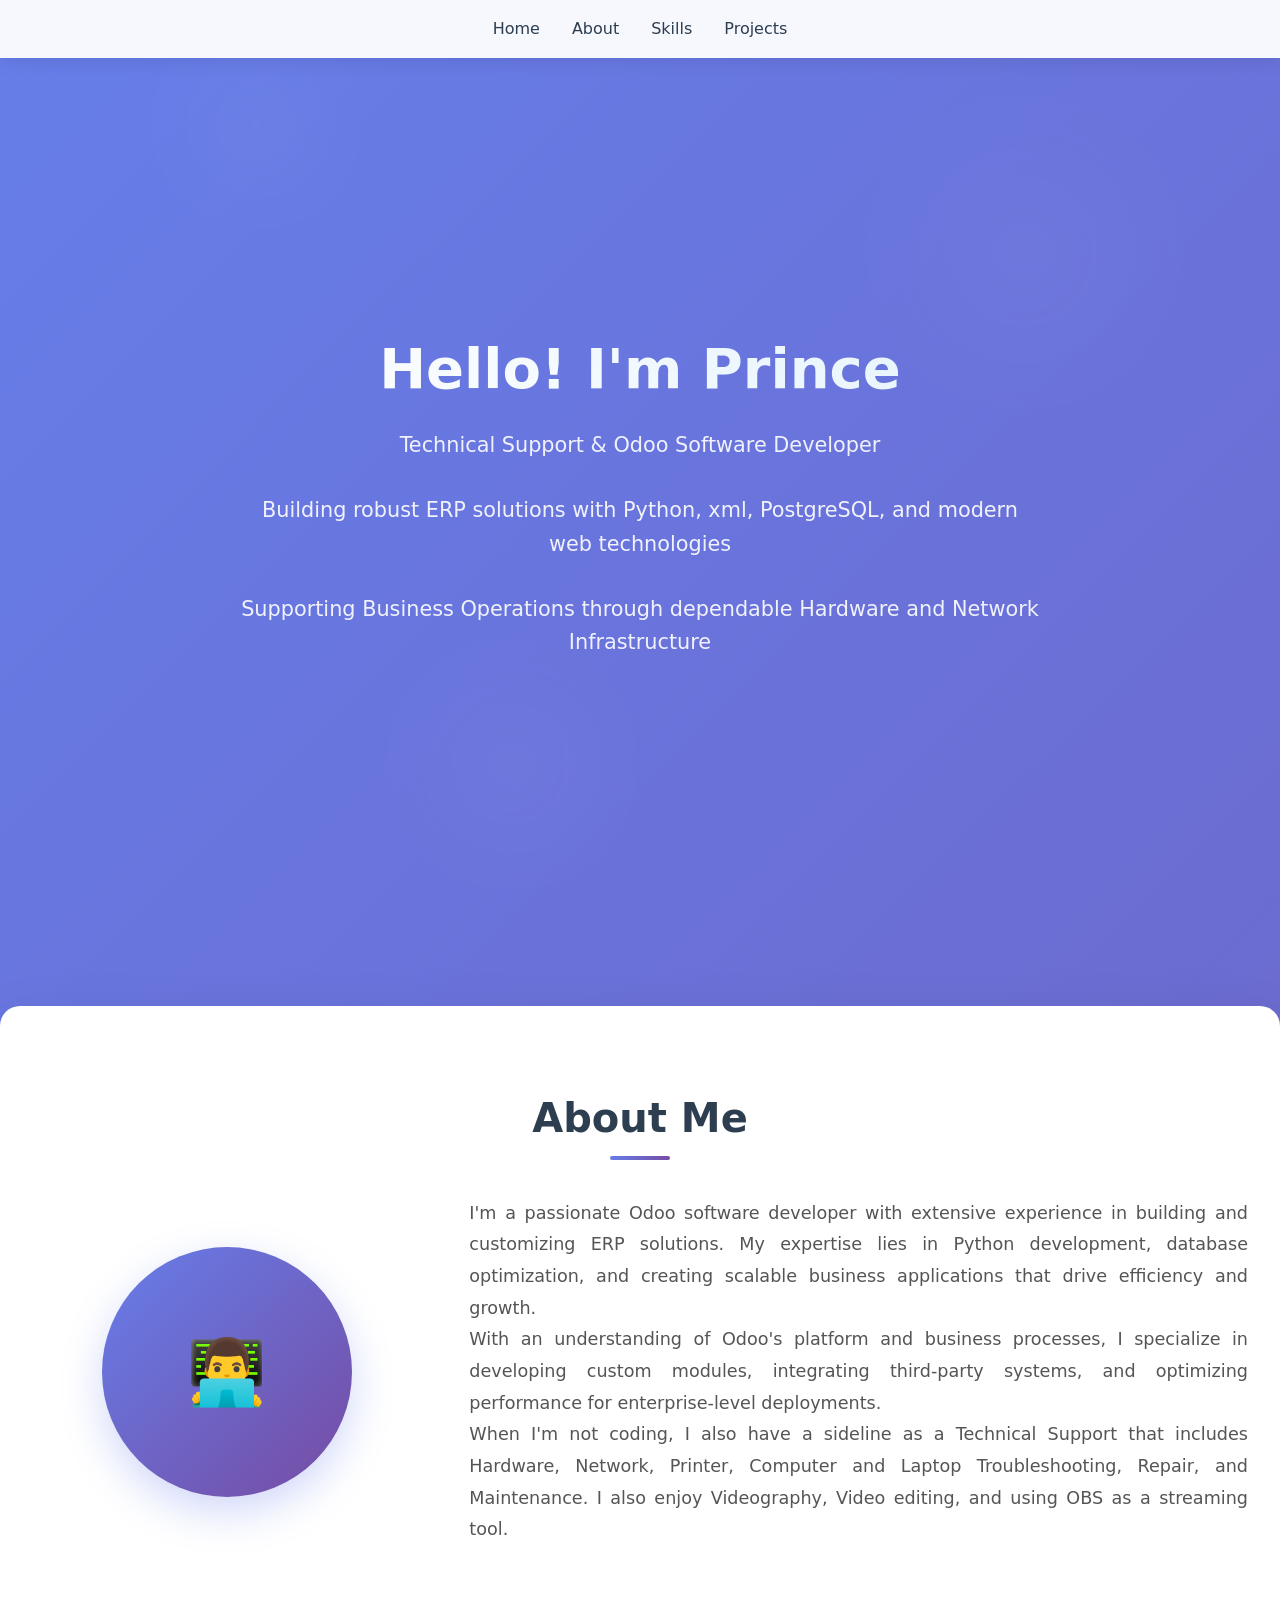
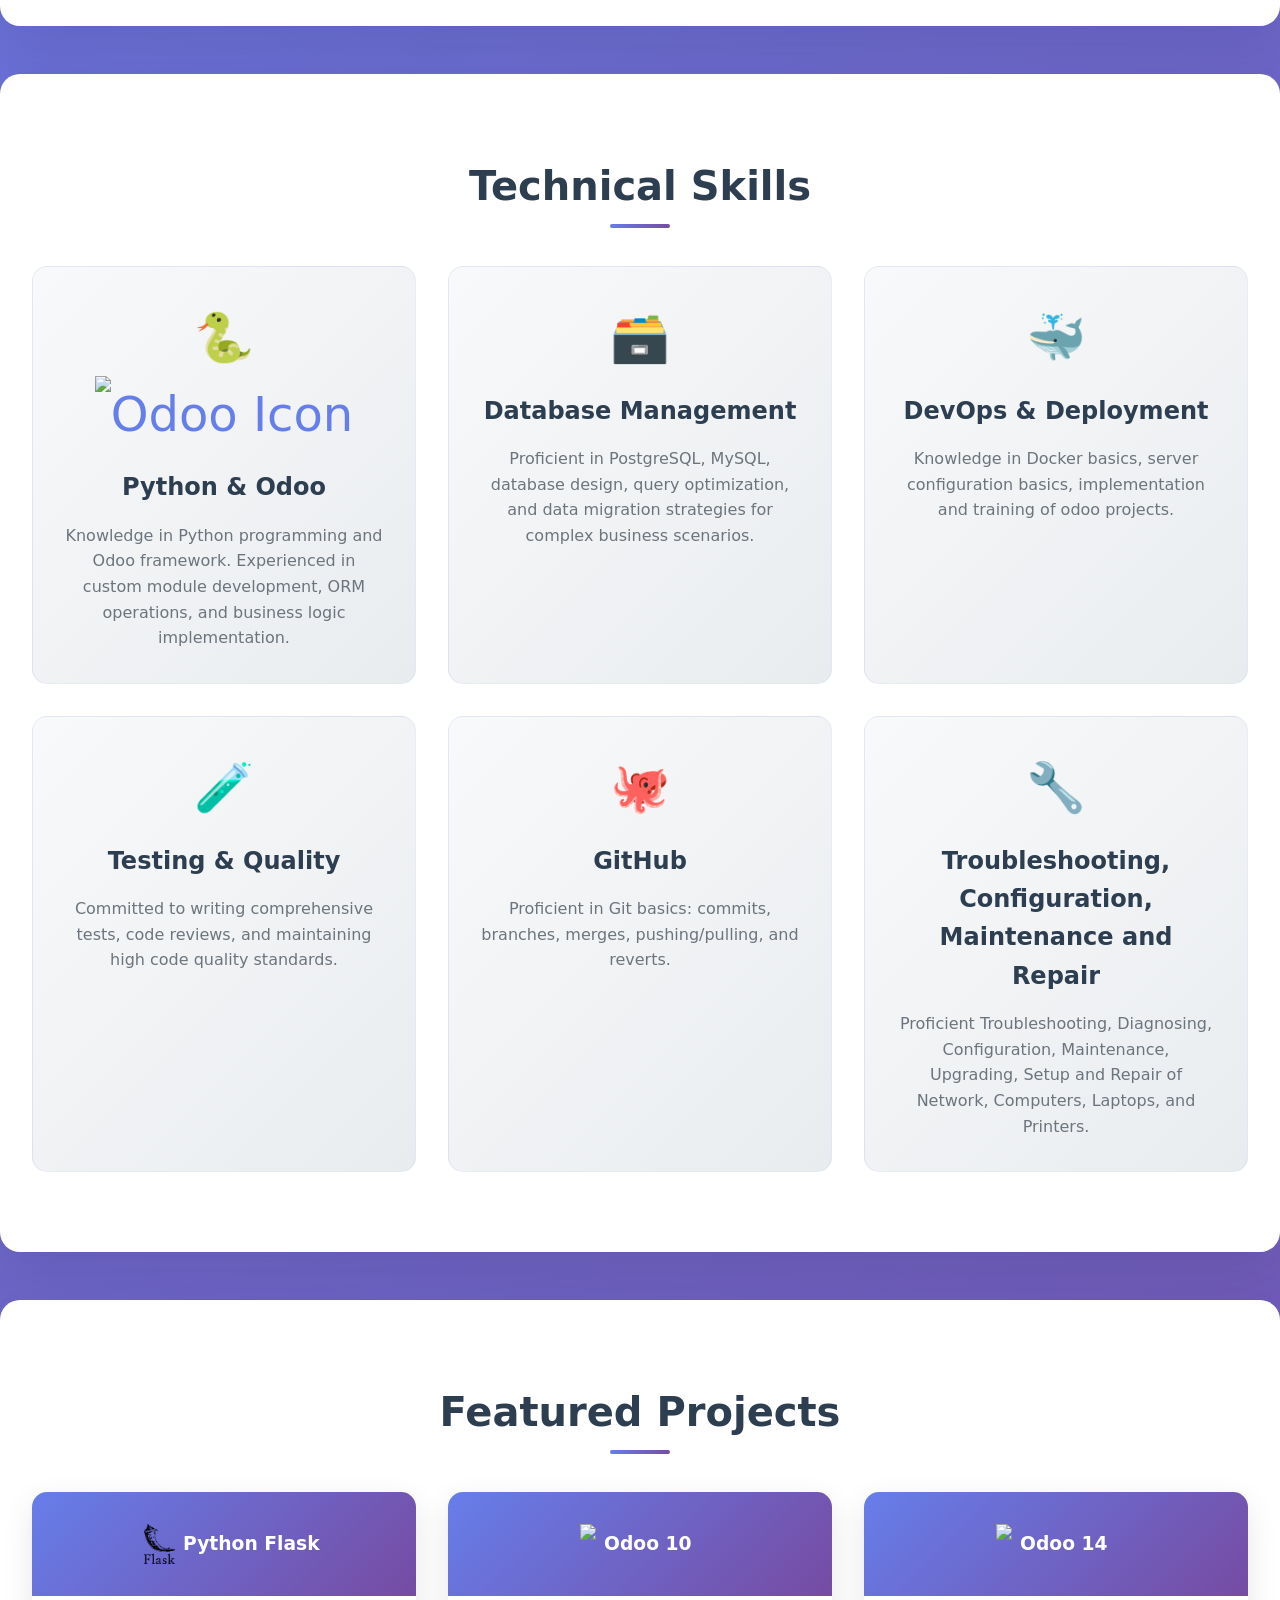
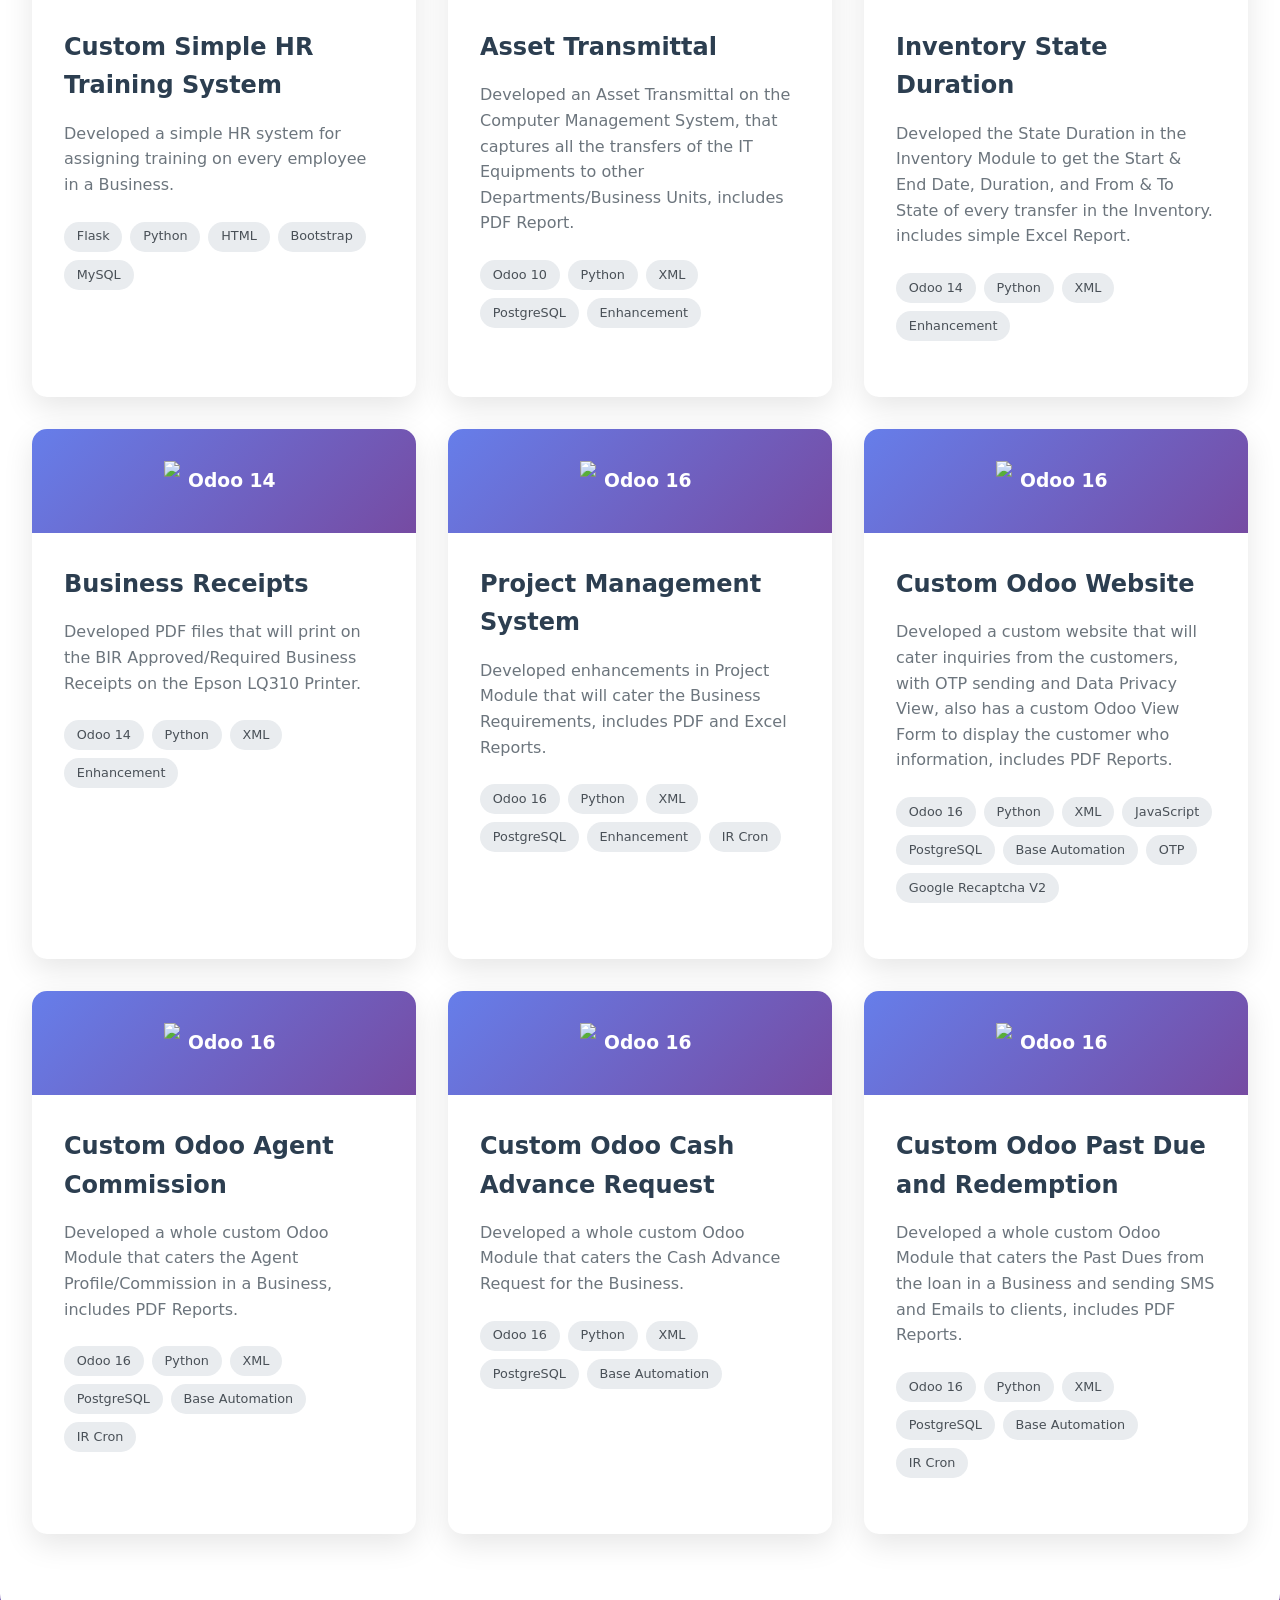
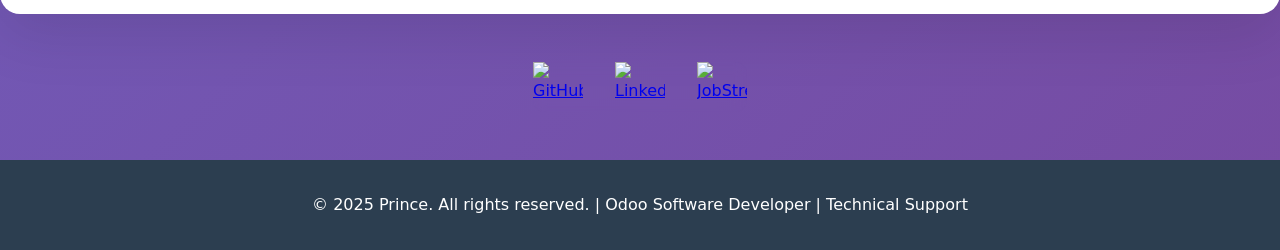
==== views/MyMainUI.html @ bfc5b18b "first UI of Portfolio" ====
<!DOCTYPE html>
<html lang="en">

<head>
    <meta charset="UTF-8">
    <meta name="viewport" content="width=device-width, initial-scale=1.0">
    <title>Portfolio</title>
    <link rel="stylesheet" href="../static/css/styles.css">
</head>

<body>
    <!-- Navigation -->
    <nav>
        <ul>
            <li><a href="#home">Home</a></li>
            <li><a href="#about">About</a></li>
            <li><a href="#skills">Skills</a></li>
            <li><a href="#projects">Projects</a></li>
            <!-- <li><a href="#contact">Contact</a></li> -->
        </ul>
    </nav>

    <!-- Hero Section -->
    <section id="home" class="hero">
        <div class="hero-content">
            <h1>Hello! I'm Prince</h1>
            <p>Technical Support & Odoo Software Developer</p>
            <p>Building robust ERP solutions with Python, xml, PostgreSQL, and modern web technologies</p>
            <p>Supporting Business Operations through dependable Hardware and Network Infrastructure</p>
            <!-- <a href="#contact" class="cta-button">Get In Touch</a> -->
        </div>
    </section>

    <!-- About Section -->
    <section id="about" class="section section-white animate-on-scroll">
        <h2>About Me</h2>
        <div class="about-content">
            <div class="about-image">
                <div class="about-placeholder">👨‍💻</div>
            </div>
            <div class="about-text">
                <p style="text-align: justify;">
                    I'm a passionate Odoo software developer with extensive experience in building and customizing ERP
                    solutions. My expertise lies in Python development, database optimization, and creating scalable
                    business applications that drive efficiency and growth.
                </p>
                <p style="text-align: justify;">
                    With an understanding of Odoo's platform and business processes, I specialize in developing
                    custom modules, integrating third-party systems, and optimizing performance for enterprise-level
                    deployments.
                </p>
                <p style="text-align: justify;">
                    When I'm not coding, I also have a sideline as a Technical Support that includes Hardware, Network,
                    Printer, Computer and Laptop Troubleshooting, Repair, and Maintenance. I also enjoy Videography,
                    Video editing, and using OBS as a streaming tool.
                </p>
            </div>
        </div>
    </section>

    <!-- Skills Section -->
    <section id="skills" class="section section-white animate-on-scroll">
        <h2>Technical Skills</h2>
        <div class="skills-grid">
            <div class="skill-card">
                <div class="skill-icon">🐍 <img src="https://www.odoo.com/web/image/website/1/favicon/Odoo"
                        alt="Odoo Icon" style="height:50px;" /></div>
                <h3>Python & Odoo</h3>
                <p>Knowledge in Python programming and Odoo framework. Experienced in custom module development, ORM
                    operations, and business logic implementation.</p>
            </div>
            <div class="skill-card">
                <div class="skill-icon">🗃️</div>
                <h3>Database Management</h3>
                <p>Proficient in PostgreSQL, MySQL, database design, query optimization, and data migration strategies for
                    complex business scenarios.</p>
            </div>
            <div class="skill-card">
                <div class="skill-icon">🐳</div>
                <h3>DevOps & Deployment</h3>
                <p>Knowledge in Docker basics, server configuration basics, implementation and training of odoo
                    projects.
                </p>
            </div>
            <div class="skill-card">
                <div class="skill-icon">🧪</div>
                <h3>Testing & Quality</h3>
                <p>Committed to writing comprehensive tests, code reviews, and maintaining high code quality standards.
                </p>
            </div>
            <div class="skill-card">
                <div class="skill-icon">🐙</div>
                <h3>GitHub</h3>
                <p>Proficient in Git basics: commits, branches, merges, pushing/pulling, and reverts.
                </p>
            </div>
            <div class="skill-card">
                <div class="skill-icon">🔧</div>
                <h3>Troubleshooting, Configuration, Maintenance and Repair</h3>
                <p>Proficient Troubleshooting, Diagnosing, Configuration, Maintenance, Upgrading, Setup and Repair of Network,
                    Computers, Laptops, and Printers.
                </p>
            </div>
        </div>
    </section>

    <!-- Projects Section -->
    <section id="projects" class="section section-white animate-on-scroll">
        <h2>Featured Projects</h2>
        <div class="projects-grid">
            <div class="project-card">
                <div class="project-header">
                    <h3 style="display:flex; align-items:center; gap:8px;">
                        <img src="../static/src/img/flask-logo.png" style="height:40px;margin-left:80px" />
                        Python Flask
                    </h3>
                </div>
                <div class="project-content">
                    <h3>Custom Simple HR Training System</h3>
                    <p>Developed a simple HR system for assigning training on every employee in a Business.</p>
                    <div class="tech-stack">
                        <span class="tech-tag">Flask</span>
                        <span class="tech-tag">Python</span>
                        <span class="tech-tag">HTML</span>
                        <span class="tech-tag">Bootstrap</span>
                        <span class="tech-tag">MySQL</span>
                    </div>
                </div>
            </div>

            <div class="project-card">
                <div class="project-header">
                    <h3 style="display:flex; align-items:center; gap:8px;">
                        <img src="https://www.odoo.com/web/image/website/1/favicon/Odoo"
                            style="height:40px;margin-left:100px" />
                        Odoo 10
                    </h3>
                </div>
                <div class="project-content">
                    <h3>Asset Transmittal</h3>
                    <p>Developed an Asset Transmittal on the Computer Management System, that captures all the transfers
                        of the IT Equipments to other Departments/Business Units, includes PDF Report.</p>
                    <div class="tech-stack">
                        <span class="tech-tag">Odoo 10</span>
                        <span class="tech-tag">Python</span>
                        <span class="tech-tag">XML</span>
                        <span class="tech-tag">PostgreSQL</span>
                        <span class="tech-tag">Enhancement</span>
                    </div>
                </div>
            </div>

            <div class="project-card">
                <div class="project-header">
                    <h3 style="display:flex; align-items:center; gap:8px;">
                        <img src="https://www.odoo.com/web/image/website/1/favicon/Odoo"
                            style="height:40px;margin-left:100px" />
                        Odoo 14
                    </h3>
                </div>
                <div class="project-content">
                    <h3>Inventory State Duration</h3>
                    <p>Developed the State Duration in the Inventory Module to get the Start & End Date, Duration, and
                        From
                        & To State of every transfer in the Inventory. includes simple Excel Report.</p>
                    <div class="tech-stack">
                        <span class="tech-tag">Odoo 14</span>
                        <span class="tech-tag">Python</span>
                        <span class="tech-tag">XML</span>
                        <span class="tech-tag">Enhancement</span>
                    </div>
                </div>
            </div>
            <div class="project-card">
                <div class="project-header">
                    <h3 style="display:flex; align-items:center; gap:8px;">
                        <img src="https://www.odoo.com/web/image/website/1/favicon/Odoo"
                            style="height:40px;margin-left:100px" />
                        Odoo 14
                    </h3>
                </div>
                <div class="project-content">
                    <h3>Business Receipts</h3>
                    <p>Developed PDF files that will print on the BIR Approved/Required Business Receipts on the Epson
                        LQ310 Printer. </p>
                    <div class="tech-stack">
                        <span class="tech-tag">Odoo 14</span>
                        <span class="tech-tag">Python</span>
                        <span class="tech-tag">XML</span>
                        <span class="tech-tag">Enhancement</span>
                    </div>
                </div>
            </div>

            <div class="project-card">
                <div class="project-header">
                    <h3 style="display:flex; align-items:center; gap:8px;">
                        <img src="https://www.odoo.com/web/image/website/1/favicon/Odoo"
                            style="height:40px;margin-left:100px" />
                        Odoo 16
                    </h3>
                </div>
                <div class="project-content">
                    <h3>Project Management System</h3>
                    <p>Developed enhancements in Project Module that will cater the Business Requirements, includes PDF
                        and Excel Reports.</p>
                    <div class="tech-stack">
                        <span class="tech-tag">Odoo 16</span>
                        <span class="tech-tag">Python</span>
                        <span class="tech-tag">XML</span>
                        <span class="tech-tag">PostgreSQL</span>
                        <span class="tech-tag">Enhancement</span>
                        <span class="tech-tag">IR Cron</span>
                    </div>
                </div>
            </div>

            <div class="project-card">
                <div class="project-header">
                    <h3 style="display:flex; align-items:center; gap:8px;">
                        <img src="https://www.odoo.com/web/image/website/1/favicon/Odoo"
                            style="height:40px;margin-left:100px" />
                        Odoo 16
                    </h3>
                </div>
                <div class="project-content">
                    <h3>Custom Odoo Website</h3>
                    <p>Developed a custom website that will cater inquiries from the customers, with OTP sending and
                        Data Privacy View, also has a custom Odoo View Form to display the customer who information,
                        includes PDF Reports.</p>
                    <div class="tech-stack">
                        <span class="tech-tag">Odoo 16</span>
                        <span class="tech-tag">Python</span>
                        <span class="tech-tag">XML</span>
                        <span class="tech-tag">JavaScript</span>
                        <span class="tech-tag">PostgreSQL</span>
                        <span class="tech-tag">Base Automation</span>
                        <span class="tech-tag">OTP</span>
                        <span class="tech-tag">Google Recaptcha V2</span>
                    </div>
                </div>
            </div>

            <div class="project-card">
                <div class="project-header">
                    <h3 style="display:flex; align-items:center; gap:8px;">
                        <img src="https://www.odoo.com/web/image/website/1/favicon/Odoo"
                            style="height:40px;margin-left:100px" />
                        Odoo 16
                    </h3>
                </div>
                <div class="project-content">
                    <h3>Custom Odoo Agent Commission</h3>
                    <p>Developed a whole custom Odoo Module that caters the Agent Profile/Commission in a Business,
                        includes PDF Reports.</p>
                    <div class="tech-stack">
                        <span class="tech-tag">Odoo 16</span>
                        <span class="tech-tag">Python</span>
                        <span class="tech-tag">XML</span>
                        <span class="tech-tag">PostgreSQL</span>
                        <span class="tech-tag">Base Automation</span>
                        <span class="tech-tag">IR Cron</span>
                    </div>
                </div>
            </div>

            <div class="project-card">
                <div class="project-header">
                    <h3 style="display:flex; align-items:center; gap:8px;">
                        <img src="https://www.odoo.com/web/image/website/1/favicon/Odoo"
                            style="height:40px;margin-left:100px" />
                        Odoo 16
                    </h3>
                </div>
                <div class="project-content">
                    <h3>Custom Odoo Cash Advance Request</h3>
                    <p>Developed a whole custom Odoo Module that caters the Cash Advance Request for the Business.</p>
                    <div class="tech-stack">
                        <span class="tech-tag">Odoo 16</span>
                        <span class="tech-tag">Python</span>
                        <span class="tech-tag">XML</span>
                        <span class="tech-tag">PostgreSQL</span>
                        <span class="tech-tag">Base Automation</span>
                    </div>
                </div>
            </div>

            <div class="project-card">
                <div class="project-header">
                    <h3 style="display:flex; align-items:center; gap:8px;">
                        <img src="https://www.odoo.com/web/image/website/1/favicon/Odoo"
                            style="height:40px;margin-left:100px" />
                        Odoo 16
                    </h3>
                </div>
                <div class="project-content">
                    <h3>Custom Odoo Past Due and Redemption</h3>
                    <p>Developed a whole custom Odoo Module that caters the Past Dues from the loan in a Business and
                        sending SMS and Emails to clients, includes PDF Reports.</p>
                    <div class="tech-stack">
                        <span class="tech-tag">Odoo 16</span>
                        <span class="tech-tag">Python</span>
                        <span class="tech-tag">XML</span>
                        <span class="tech-tag">PostgreSQL</span>
                        <span class="tech-tag">Base Automation</span>
                        <span class="tech-tag">IR Cron</span>
                    </div>
                </div>
            </div>

        </div>
    </section>

    <section id="Socials">
        <div class="social-links">
            <a href="https://github.com/EazerPrince" target="_blank" aria-label="GitHub">
                <img src="https://cdn.jsdelivr.net/gh/devicons/devicon/icons/github/github-original.svg" alt="GitHub">
            </a>

            <a href="https://www.linkedin.com/in/eazer-prince-f-3436781aa/" target="_blank" aria-label="LinkedIn">
                <img src="https://cdn.jsdelivr.net/gh/devicons/devicon/icons/linkedin/linkedin-original.svg"
                    alt="LinkedIn">
            </a>
            <a href="https://ph.jobstreet.com/profiles/eazerprince-firmalino-fpH9LZdsfr" target="_blank" aria-label="JobStreet">
                <img src="https://cdn-1.webcatalog.io/catalog/jobstreet/jobstreet-icon-filled-256.webp?v=1714774884563" alt="JobStreet">
            </a>
        </div>

    </section>

    <!-- Footer -->
    <footer>
        <p>&copy; 2025 Prince. All rights reserved. | Odoo Software Developer | Technical Support</p>
    </footer>
    <script src="../static/js/script.js"></script>
</body>

</html>
---- static/css/styles.css ----
* {
    margin: 0;
    padding: 0;
    box-sizing: border-box;
}

body {
    font-family: 'Inter', system-ui, -apple-system, sans-serif;
    line-height: 1.6;
    color: #2c3e50;
    background: linear-gradient(135deg, #667eea 0%, #764ba2 100%);
    min-height: 100vh;
}

/* Navigation */
nav {
    position: sticky;
    top: 0;
    width: 100%;
    background: rgba(255, 255, 255, 0.95);
    backdrop-filter: blur(10px);
    z-index: 1000;
    padding: 1rem 0;
    box-shadow: 0 2px 20px rgba(0, 0, 0, 0.1);
}

nav ul {
    list-style: none;
    display: flex;
    justify-content: center;
    gap: 2rem;
}

nav a {
    text-decoration: none;
    color: #2c3e50;
    font-weight: 500;
    transition: color 0.3s ease;
    position: relative;
}

nav a:hover {
    color: #667eea;
}

nav a::after {
    content: '';
    position: absolute;
    bottom: -5px;
    left: 0;
    width: 0;
    height: 2px;
    background: #667eea;
    transition: width 0.3s ease;
}

nav a:hover::after {
    width: 100%;
}

/* Hero Section */
.hero {
    height: 100vh;
    display: flex;
    align-items: center;
    justify-content: center;
    text-align: center;
    color: white;
    position: relative;
    overflow: hidden;
}

.hero::before {
    content: '';
    position: absolute;
    top: 0;
    left: 0;
    right: 0;
    bottom: 0;
    background: url('data:image/svg+xml,<svg xmlns="http://www.w3.org/2000/svg" viewBox="0 0 1000 1000"><defs><radialGradient id="a" cx="50%" cy="50%"><stop offset="0%" stop-color="%23ffffff" stop-opacity="0.1"/><stop offset="100%" stop-color="%23ffffff" stop-opacity="0"/></radialGradient></defs><circle cx="200" cy="200" r="100" fill="url(%23a)"/><circle cx="800" cy="300" r="150" fill="url(%23a)"/><circle cx="400" cy="700" r="120" fill="url(%23a)"/></svg>') no-repeat center;
    background-size: cover;
    opacity: 0.3;
}

.hero-content {
    position: relative;
    z-index: 1;
    max-width: 800px;
    animation: fadeInUp 1s ease-out;
}

.hero h1 {
    font-size: 3.5rem;
    margin-bottom: 1rem;
    background: linear-gradient(45deg, #fff, #e3f2fd);
    -webkit-background-clip: text;
    -webkit-text-fill-color: transparent;
    background-clip: text;
}

.hero p {
    font-size: 1.3rem;
    margin-bottom: 2rem;
    opacity: 0.9;
}

.cta-button {
    display: inline-block;
    background: rgba(255, 255, 255, 0.2);
    border: 2px solid white;
    color: white;
    padding: 1rem 2rem;
    text-decoration: none;
    border-radius: 50px;
    font-weight: 600;
    transition: all 0.3s ease;
    backdrop-filter: blur(10px);
}

.cta-button:hover {
    background: white;
    color: #667eea;
    transform: translateY(-2px);
    box-shadow: 0 10px 30px rgba(0, 0, 0, 0.2);
}

/* Sections */
.section {
    padding: 5rem 2rem;
    max-width: 1600px;
    margin: 0 auto;
}

.section-white {
    background: white;
    margin: 3rem 0;
    border-radius: 20px;
    box-shadow: 0 20px 60px rgba(0, 0, 0, 0.1);
}

.section h2 {
    text-align: center;
    font-size: 2.5rem;
    margin-bottom: 3rem;
    color: #2c3e50;
    position: relative;
}

.section h2::after {
    content: '';
    position: absolute;
    bottom: -10px;
    left: 50%;
    transform: translateX(-50%);
    width: 60px;
    height: 4px;
    background: linear-gradient(45deg, #667eea, #764ba2);
    border-radius: 2px;
}

/* Skills Grid */
.skills-grid {
    display: grid;
    grid-template-columns: repeat(auto-fit, minmax(300px, 1fr));
    gap: 2rem;
    margin-top: 2rem;
}

.skill-card {
    background: linear-gradient(135deg, #f8f9fa 0%, #e9ecef 100%);
    padding: 2rem;
    border-radius: 15px;
    text-align: center;
    transition: transform 0.3s ease, box-shadow 0.3s ease;
    border: 1px solid rgba(102, 126, 234, 0.1);
}

.skill-card:hover {
    transform: translateY(-5px);
    box-shadow: 0 15px 40px rgba(102, 126, 234, 0.2);
}

.skill-icon {
    font-size: 3rem;
    margin-bottom: 1rem;
    color: #667eea;
}

.skill-card h3 {
    font-size: 1.5rem;
    margin-bottom: 1rem;
    color: #2c3e50;
}

.skill-card p {
    color: #6c757d;
    line-height: 1.6;
}

/* Projects */
.projects-grid {
    display: grid;
    grid-template-columns: repeat(auto-fit, minmax(350px, 1fr));
    gap: 2rem;
    margin-top: 2rem;
}

.project-card {
    background: white;
    border-radius: 15px;
    overflow: hidden;
    box-shadow: 0 10px 30px rgba(0, 0, 0, 0.1);
    transition: transform 0.3s ease, box-shadow 0.3s ease;
}

.project-card:hover {
    transform: translateY(-5px);
    box-shadow: 0 20px 40px rgba(0, 0, 0, 0.15);
}

.project-header {
    background: linear-gradient(135deg, #667eea 0%, #764ba2 100%);
    color: white;
    padding: 2rem;
    text-align: center;
}

.project-content {
    padding: 2rem;
}

.project-content h3 {
    font-size: 1.5rem;
    margin-bottom: 1rem;
    color: #2c3e50;
}

.project-content p {
    color: #6c757d;
    margin-bottom: 1.5rem;
}

.tech-stack {
    display: flex;
    flex-wrap: wrap;
    gap: 0.5rem;
    margin-bottom: 1.5rem;
}

.tech-tag {
    background: #e9ecef;
    color: #495057;
    padding: 0.3rem 0.8rem;
    border-radius: 20px;
    font-size: 0.8rem;
    font-weight: 500;
}

.project-links {
    display: flex;
    gap: 1rem;
}

.project-link {
    color: #667eea;
    text-decoration: none;
    font-weight: 500;
    transition: color 0.3s ease;
}

.project-link:hover {
    color: #764ba2;
}

/* About Section */
.about-content {
    display: grid;
    grid-template-columns: 1fr 2fr;
    gap: 3rem;
    align-items: center;
}

.about-image {
    text-align: center;
}

.about-placeholder {
    width: 250px;
    height: 250px;
    border-radius: 50%;
    background: linear-gradient(135deg, #667eea 0%, #764ba2 100%);
    display: flex;
    align-items: center;
    justify-content: center;
    color: white;
    font-size: 4rem;
    margin: 0 auto;
    box-shadow: 0 15px 40px rgba(102, 126, 234, 0.3);
}

.about-text {
    font-size: 1.1rem;
    line-height: 1.8;
    color: #555;
}

/* Contact Form */
.contact-form {
    max-width: 600px;
    margin: 0 auto;
}

.form-group {
    margin-bottom: 1.5rem;
}

.form-group label {
    display: block;
    margin-bottom: 0.5rem;
    font-weight: 500;
    color: #2c3e50;
}

.form-group input,
.form-group textarea {
    width: 100%;
    padding: 1rem;
    border: 2px solid #e9ecef;
    border-radius: 10px;
    font-size: 1rem;
    transition: border-color 0.3s ease;
}

.form-group input:focus,
.form-group textarea:focus {
    outline: none;
    border-color: #667eea;
}

.submit-btn {
    width: 100%;
    background: linear-gradient(135deg, #667eea 0%, #764ba2 100%);
    color: white;
    border: none;
    padding: 1rem 2rem;
    border-radius: 10px;
    font-size: 1.1rem;
    font-weight: 600;
    cursor: pointer;
    transition: transform 0.3s ease, box-shadow 0.3s ease;
}

.submit-btn:hover {
    transform: translateY(-2px);
    box-shadow: 0 10px 30px rgba(102, 126, 234, 0.3);
}

/* Footer */
footer {
    background: #2c3e50;
    color: white;
    text-align: center;
    padding: 2rem 0;
    margin-top: 3rem;
}

/* Animations */
@keyframes fadeInUp {
    from {
        opacity: 0;
        transform: translateY(30px);
    }

    to {
        opacity: 1;
        transform: translateY(0);
    }
}

.animate-on-scroll {
    opacity: 0;
    transform: translateY(30px);
    transition: all 0.6s ease;
}

.animate-on-scroll.animated {
    opacity: 1;
    transform: translateY(0);
}

/* Responsive Design */
@media (max-width: 768px) {
    .hero h1 {
        font-size: 2.5rem;
    }

    nav ul {
        flex-direction: column;
        gap: 1rem;
    }

    .about-content {
        grid-template-columns: 1fr;
        text-align: center;
    }

    .section {
        padding: 3rem 1rem;
    }
}

/* Socials */
#Socials {
  display: flex;
  justify-content: center;
  align-items: center;
}

.social-links {
  display: flex;
  gap: 32px;
  border-radius: 12px;
  backdrop-filter: blur(6px);
}

.social-links a {
  width: 50px;
  height: 50px;
  display: flex;
  align-items: center;
  justify-content: center;
  transition: transform 0.25s ease, box-shadow 0.25s ease;
}

.social-links img {
  width: 100%;
  height: 100%;
}

.social-links a:hover {
  transform: translateY(-4px);
  box-shadow: 0 10px 20px rgba(0, 0, 0, 0.25);
}
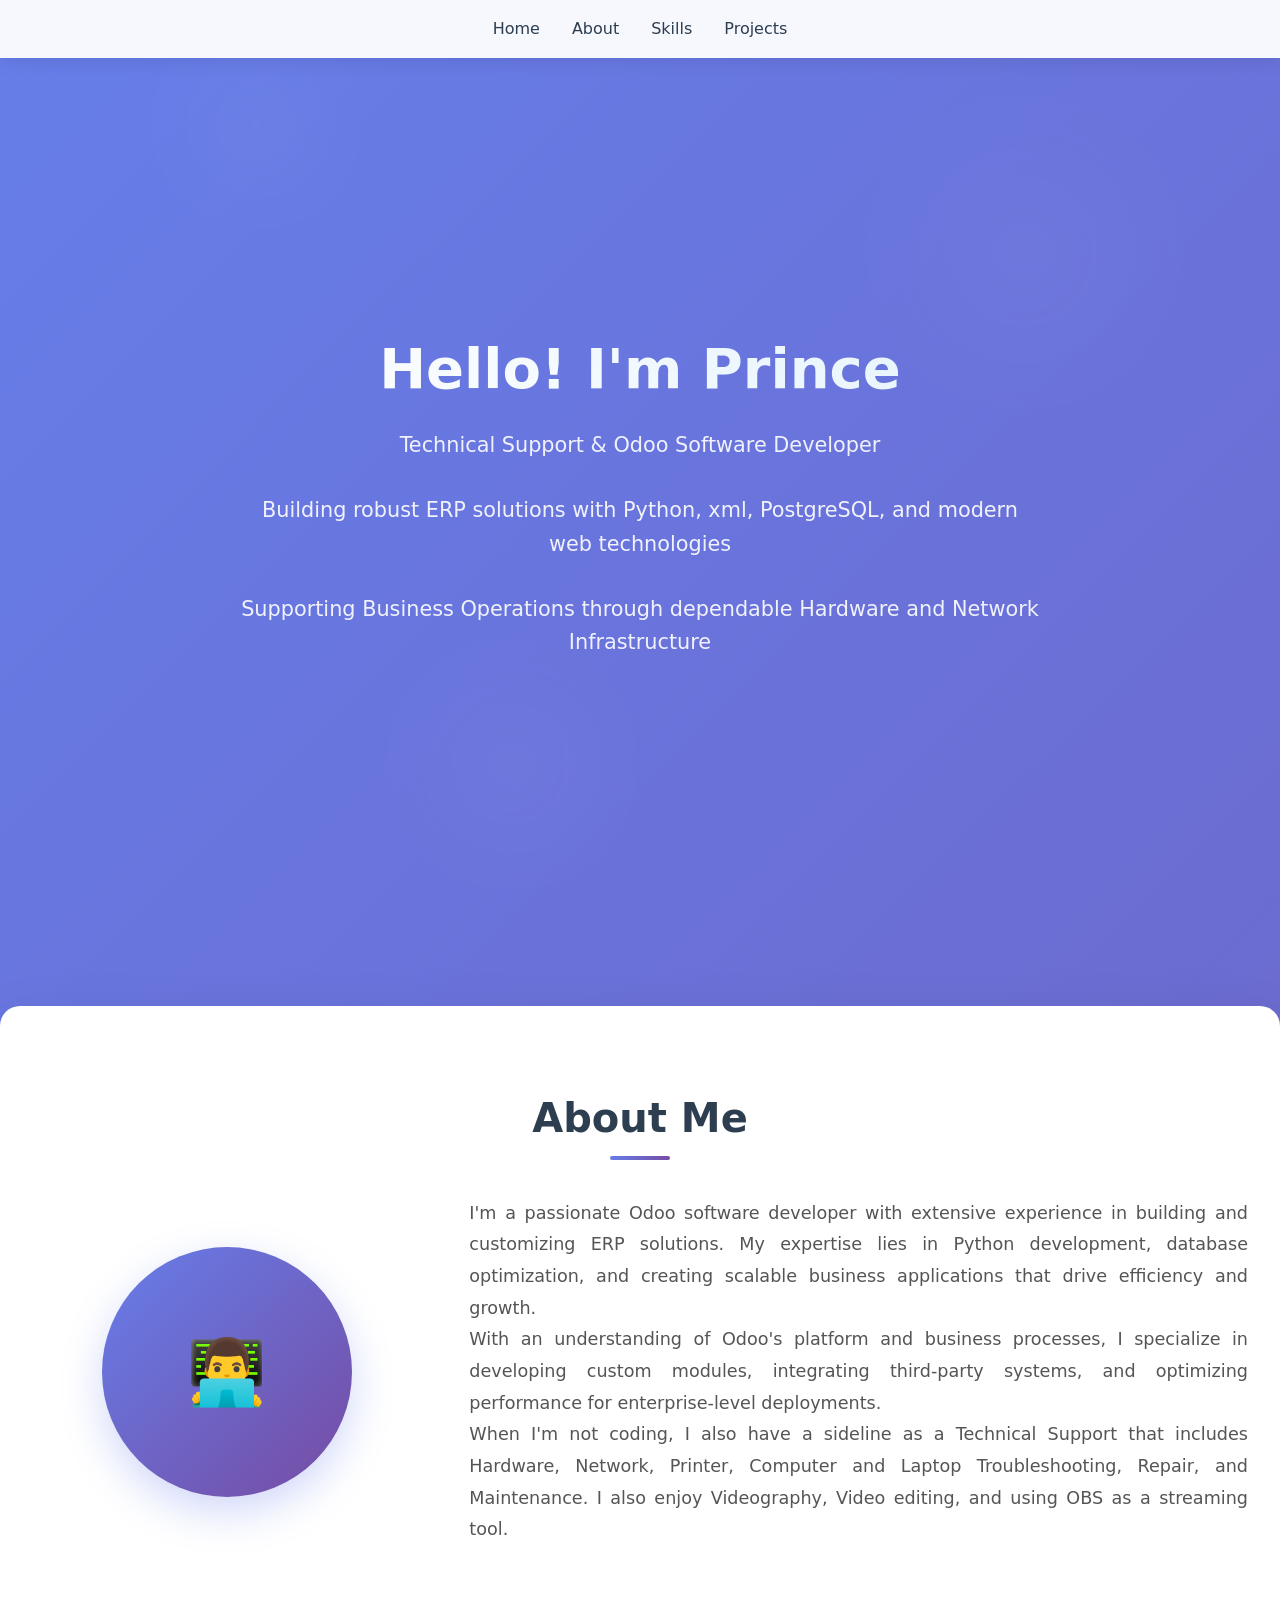
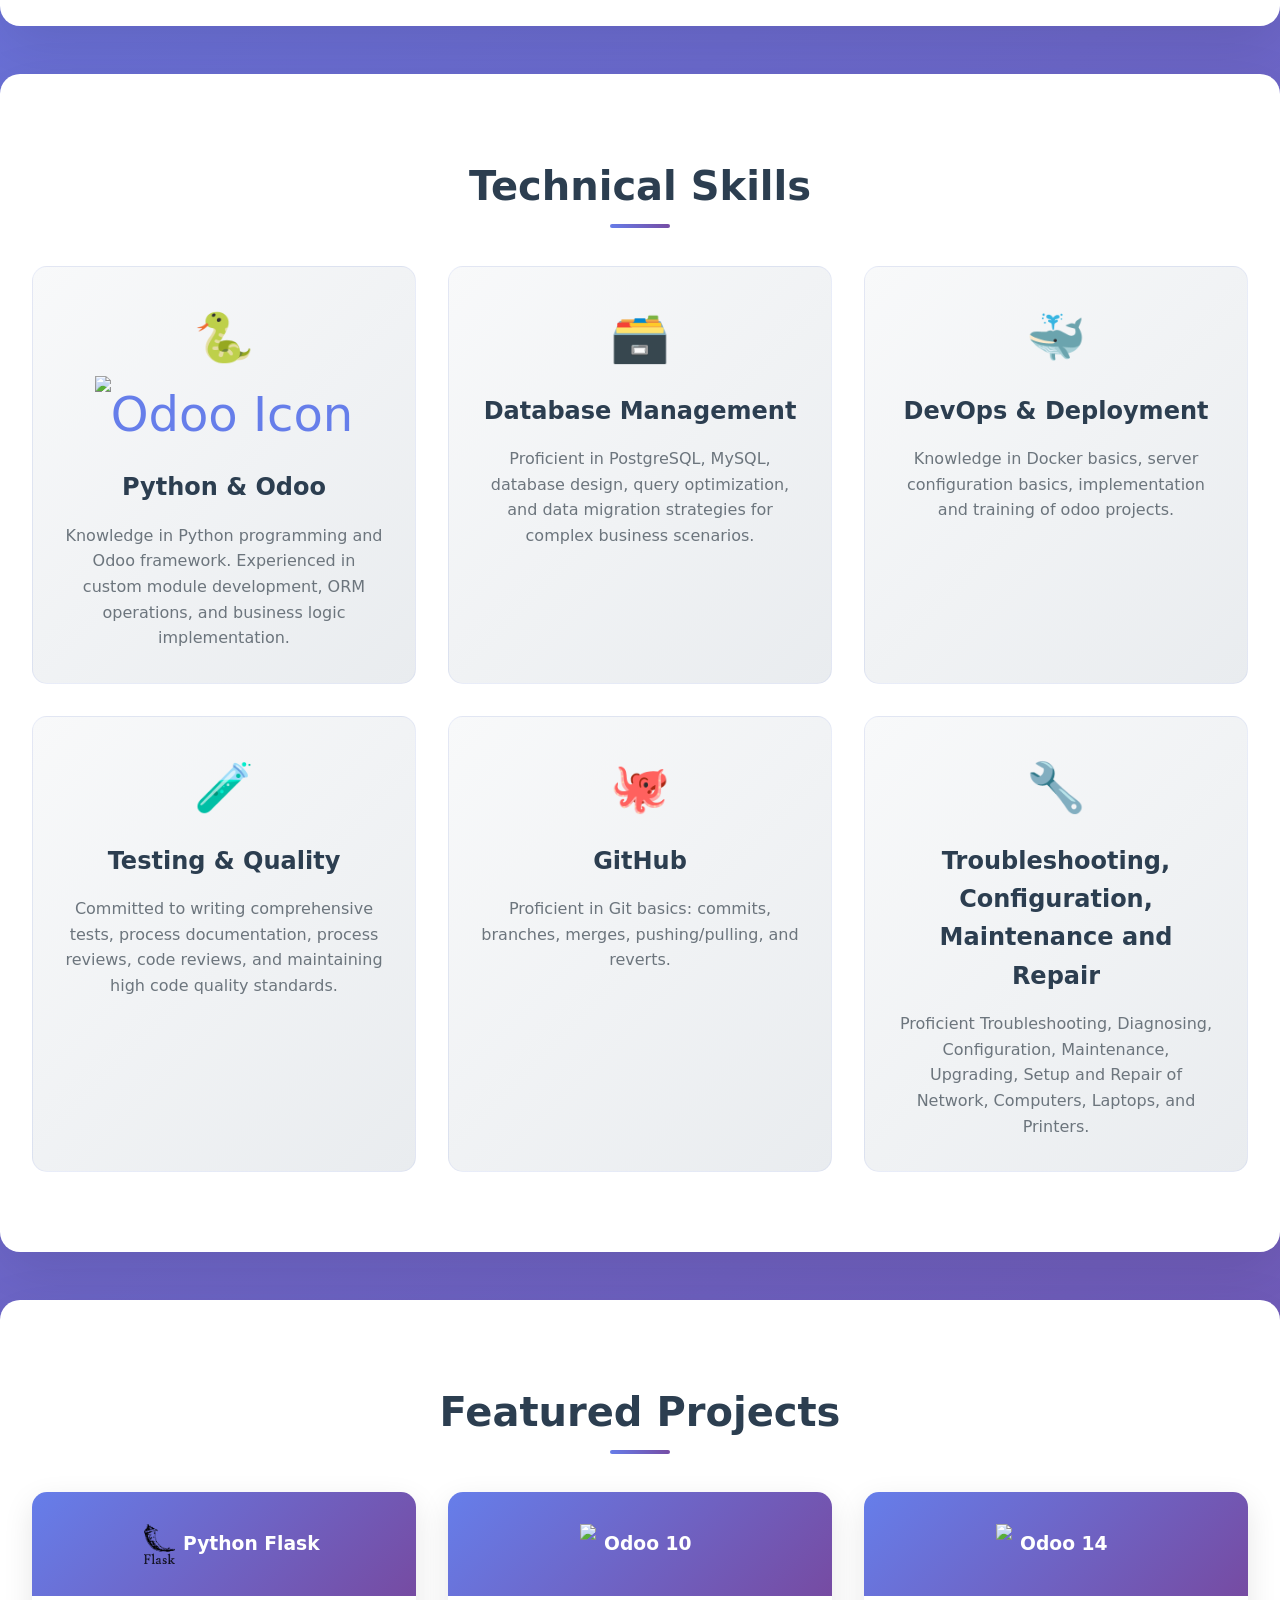
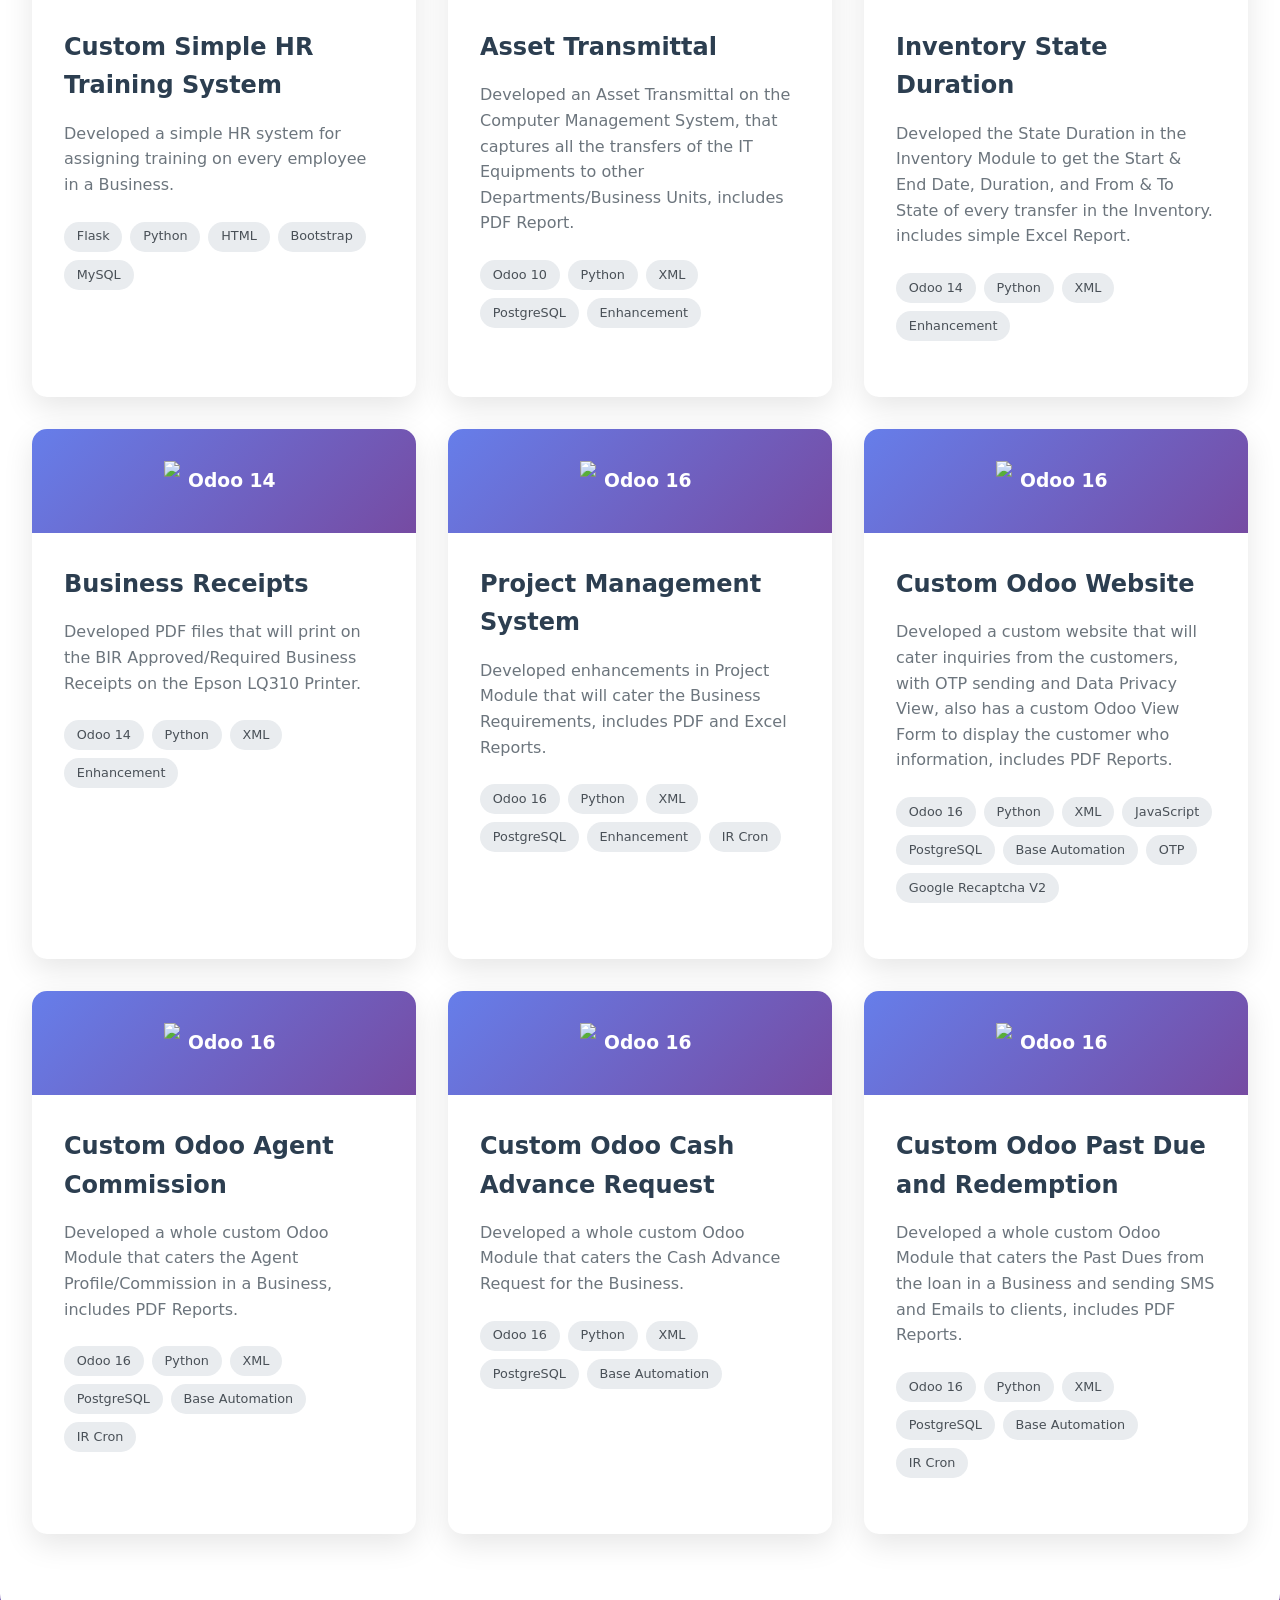
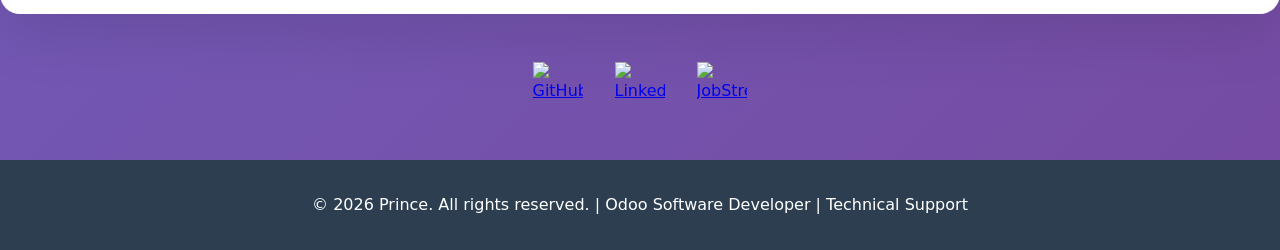
==== commit 374740a5: "change the year" ====
--- a/views/MyMainUI.html
+++ b/views/MyMainUI.html
@@ -85,7 +85,7 @@
             <div class="skill-card">
                 <div class="skill-icon">🧪</div>
                 <h3>Testing & Quality</h3>
-                <p>Committed to writing comprehensive tests, code reviews, and maintaining high code quality standards.
+                <p>Committed to writing comprehensive tests, process documentation, process reviews, code reviews, and maintaining high code quality standards.
                 </p>
             </div>
             <div class="skill-card">
@@ -330,7 +330,7 @@
 
     <!-- Footer -->
     <footer>
-        <p>&copy; 2025 Prince. All rights reserved. | Odoo Software Developer | Technical Support</p>
+        <p>&copy; 2026 Prince. All rights reserved. | Odoo Software Developer | Technical Support</p>
     </footer>
     <script src="../static/js/script.js"></script>
 </body>
